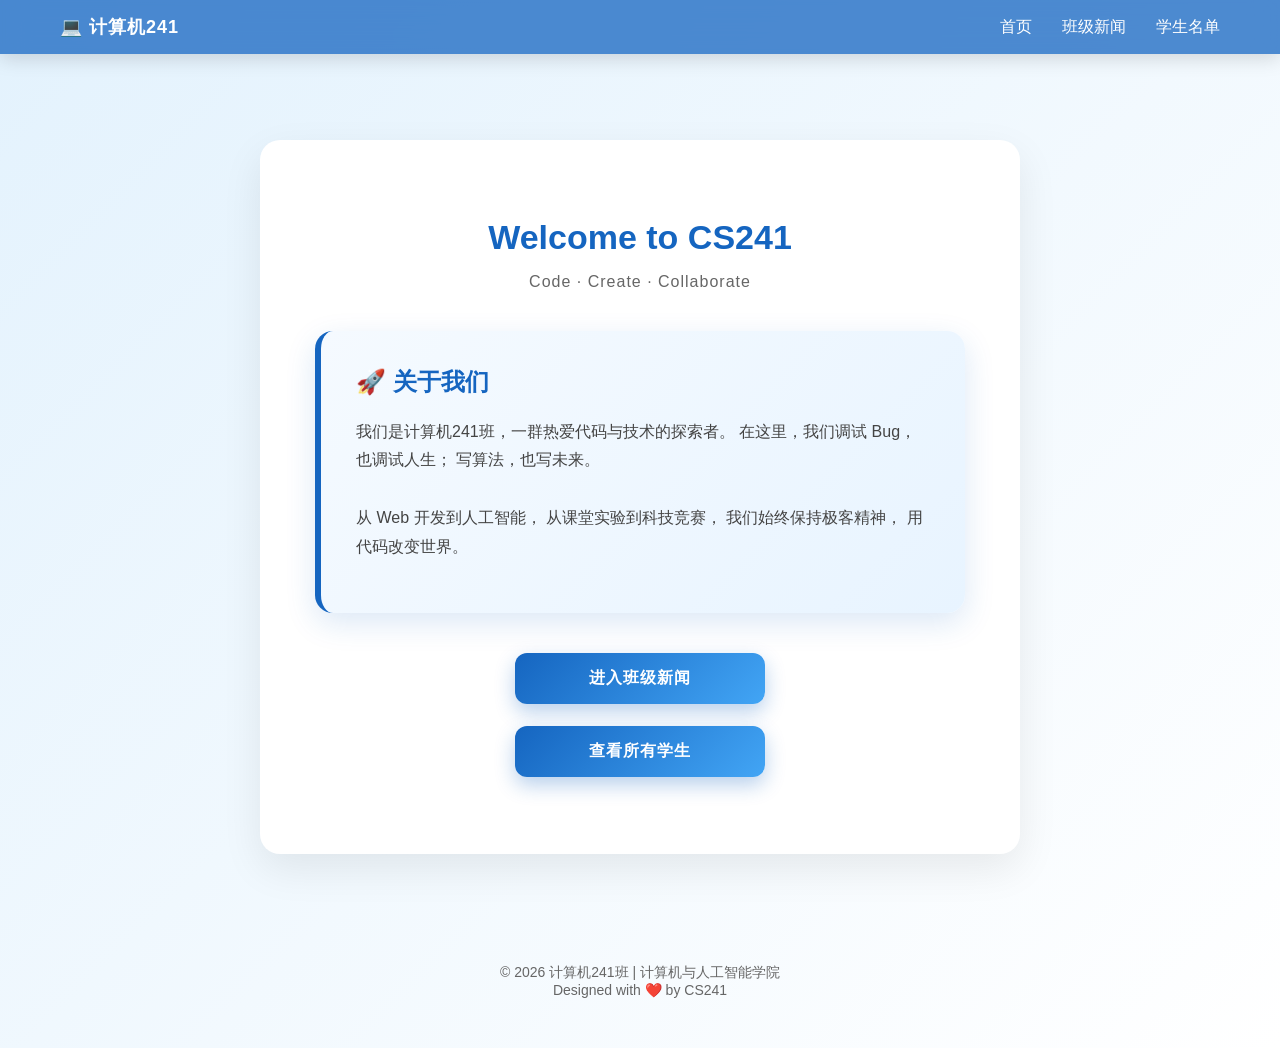
==== index.html @ e0cf7605 "Initial commit - class static website" ====
<!DOCTYPE html>
<html lang="zh-CN">
<head>
  <meta charset="UTF-8">
  <title>计算机241班 | 官方网站</title>
  <link rel="stylesheet" href="style.css">
</head>
<body>

  <!-- 顶部导航栏 -->
  <nav class="navbar">
    <div class="logo">💻 计算机241</div>
    <div class="nav-links">
      <a href="index.html">首页</a>
      <a href="news.html">班级新闻</a>
      <a href="students.html">学生名单</a>
    </div>
  </nav>

  <!-- 主内容 -->
  <div class="container homepage">

    <h1>Welcome to CS241</h1>
    <p class="desc">Code · Create · Collaborate</p>

    <!-- 极客风班级简介 -->
    <div class="intro geek">
      <h2>🚀 关于我们</h2>
      <p>
        我们是计算机241班，一群热爱代码与技术的探索者。
        在这里，我们调试 Bug，也调试人生；
        写算法，也写未来。
        <br><br>
        从 Web 开发到人工智能，
        从课堂实验到科技竞赛，
        我们始终保持极客精神，
        用代码改变世界。
      </p>
    </div>

    <!-- 按钮区域 -->
    <div class="links">
      <a href="news.html" class="btn">进入班级新闻</a>
      <a href="students.html" class="btn secondary">查看所有学生</a>
    </div>

  </div>

  <!-- 页脚 -->
  <footer class="footer">
    © 2026 计算机241班 | 计算机与人工智能学院  
    <br>
    Designed with ❤️ by CS241
  </footer>

</body>
</html>
---- style.css ----
/* =========================
   全站色彩变量系统
========================= */
:root {
  --primary: #1565c0;
  --primary-light: #42a5f5;
  --background: #e3f2fd;
  --text-main: #333;
  --text-light: #666;
  --card-bg: #ffffff;
  --accent: #0d47a1;
}

/* =========================
   全局基础
========================= */
* {
  box-sizing: border-box;   /* 关键修复导航栏溢出问题 */
}

body {
  margin: 0;
  font-family: "Microsoft YaHei", sans-serif;
  background: linear-gradient(135deg, var(--background), #ffffff);
  color: var(--text-main);
}

/* =========================
   毛玻璃导航栏（修复版）
========================= */
.navbar {
  position: fixed;
  top: 0;
  left: 0;
  width: 100%;

  padding: 15px 60px;

  display: flex;
  justify-content: space-between;
  align-items: center;

  background: rgba(21, 101, 192, 0.75);
  backdrop-filter: blur(14px);
  -webkit-backdrop-filter: blur(14px);

  color: white;
  box-shadow: 0 4px 20px rgba(0,0,0,0.15);
  z-index: 1000;
}

.logo {
  font-size: 18px;
  font-weight: bold;
  letter-spacing: 1px;
}

.nav-links {
  display: flex;
  align-items: center;
}

.nav-links a {
  color: white;
  text-decoration: none;
  margin-left: 30px;
  position: relative;
  transition: 0.3s;
  font-weight: 500;
}

/* 下划线动画 */
.nav-links a::after {
  content: "";
  position: absolute;
  left: 0;
  bottom: -6px;
  width: 0;
  height: 2px;
  background: white;
  transition: 0.3s;
}

.nav-links a:hover::after {
  width: 100%;
}

/* =========================
   主容器
========================= */
.container {
  width: 760px;
  margin: 140px auto 60px auto;
  padding: 55px;
  background: var(--card-bg);
  border-radius: 20px;
  box-shadow: 0 15px 40px rgba(0,0,0,0.08);
  text-align: center;
}

/* =========================
   标题区域
========================= */
h1 {
  font-size: 34px;
  color: var(--primary);
  margin-bottom: 10px;
}

.desc {
  font-size: 16px;
  color: var(--text-light);
  margin-bottom: 40px;
  letter-spacing: 1px;
}

/* =========================
   科技风简介
========================= */
.intro.geek {
  margin: 40px 0;
  padding: 35px;
  border-radius: 18px;
  text-align: left;

  background: linear-gradient(135deg, #f5faff, #e8f4ff);
  border-left: 6px solid var(--primary);

  box-shadow: 0 10px 30px rgba(21,101,192,0.15);
}

.intro.geek h2 {
  margin-top: 0;
  color: var(--primary);
}

.intro.geek p {
  line-height: 1.8;
  color: #444;
}

/* =========================
   渐变按钮 + 微动效
========================= */
.btn {
  display: block;
  width: 250px;
  margin: 22px auto;
  padding: 15px;

  background: linear-gradient(
    135deg,
    var(--primary),
    var(--primary-light)
  );

  color: white;
  text-decoration: none;
  border-radius: 12px;
  font-weight: bold;
  letter-spacing: 1px;

  transition: all 0.3s ease;
  box-shadow: 0 8px 20px rgba(21,101,192,0.3);
}

/* 悬浮 */
.btn:hover {
  transform: translateY(-5px);
  box-shadow: 0 15px 35px rgba(21,101,192,0.45);
}

/* 点击 */
.btn:active {
  transform: translateY(-2px);
}

/* =========================
   新闻列表
========================= */
.news-list {
  list-style: none;
  padding: 0;
  text-align: left;
}

.news-list li {
  padding: 12px;
  border-bottom: 1px solid #eee;
  transition: 0.3s;
}

.news-list li:hover {
  background: #f5f9ff;
  transform: translateX(6px);
}

/* =========================
   学生名单
========================= */
.student-list {
  list-style: none;
  padding: 0;
  column-count: 2;
  column-gap: 50px;
  text-align: left;
}

.student-list li {
  padding: 6px 0;
  transition: 0.3s;
}

.student-list li:hover {
  transform: translateX(6px);
  color: var(--primary);
}

.highlight {
  text-decoration: none;
  font-weight: bold;
  color: #d32f2f;
}

.highlight:hover {
  text-decoration: underline;
}

/* =========================
   页脚
========================= */
.footer {
  text-align: center;
  padding: 50px 20px;
  font-size: 14px;
  color: var(--text-light);
}

/* =========================
   推荐信页面
========================= */

.letter-page .container {
  text-align: left;      /* 恢复左对齐 */
}

.letter-page h1 {
  text-align: center;    /* 标题保持居中 */
}

.letter-page .date {
  text-align: right;     /* 日期右对齐 */
  margin-top: -10px;
  margin-bottom: 30px;
}

.letter-page .signature {
  text-align: right;     /* 署名右对齐 */
  margin-top: 40px;
}
/* =========================
   个人主页升级版
========================= */

.profile-info {
  margin: 30px auto 40px auto;
  max-width: 400px;
}

.info-item {
  display: flex;
  justify-content: space-between;
  padding: 10px 0;
  border-bottom: 1px solid #eee;
}

.label {
  color: #888;
  font-size: 14px;
}

.value {
  font-weight: 500;
}

.highlight-name {
  font-size: 18px;
  font-weight: bold;
  color: var(--primary);
}
/* =========================
   GitHub + Portfolio 模块
========================= */

.github-section,
.portfolio-section {
  margin: 15px 0 25px 0;
  padding: 15px 20px;
  background: #f5f9ff;
  border-radius: 14px;
  box-shadow: 0 8px 25px rgba(0,0,0,0.08);
  text-align: center;
  transition: 0.3s;
}

.github-section:hover,
.portfolio-section:hover {
  transform: translateY(-3px);
}

.github-section a,
.portfolio-section a {
  text-decoration: none;
  font-weight: bold;
  font-size: 15px;
  color: var(--primary);
  letter-spacing: 0.5px;
  transition: 0.3s;
}

.github-section a:hover,
.portfolio-section a:hover {
  color: var(--accent);
}
/* =========================
   折叠式简历模块
========================= */

.resume-details {
  margin: 20px 0 40px 0;
  border-radius: 14px;
  background: #f5f9ff;
  padding: 15px 20px;
  box-shadow: 0 8px 25px rgba(0,0,0,0.08);
  transition: 0.3s;
}

.resume-details summary {
  cursor: pointer;
  font-weight: bold;
  font-size: 16px;
  list-style: none;
  outline: none;
}

.resume-details summary::-webkit-details-marker {
  display: none;
}

/* 自定义小箭头 */
.resume-details summary::after {
  content: " ▼";
  font-size: 14px;
  transition: 0.3s;
}

.resume-details[open] summary::after {
  content: " ▲";
}

.resume-content {
  margin-top: 20px;
  text-align: center;
  animation: fadeIn 0.4s ease;
}

.resume-content img {
  width: 100%;
  max-width: 600px;
  border-radius: 12px;
  box-shadow: 0 12px 35px rgba(0,0,0,0.15);
}

.resume-download {
  margin-top: 15px;
}

.resume-download a {
  color: var(--primary);
  font-weight: bold;
  text-decoration: none;
}

.resume-download a:hover {
  text-decoration: underline;
}

/* 展开动画 */
@keyframes fadeIn {
  from {
    opacity: 0;
    transform: translateY(-10px);
  }
  to {
    opacity: 1;
    transform: translateY(0);
  }
}

.link-item {
  margin: 8px 0;
}
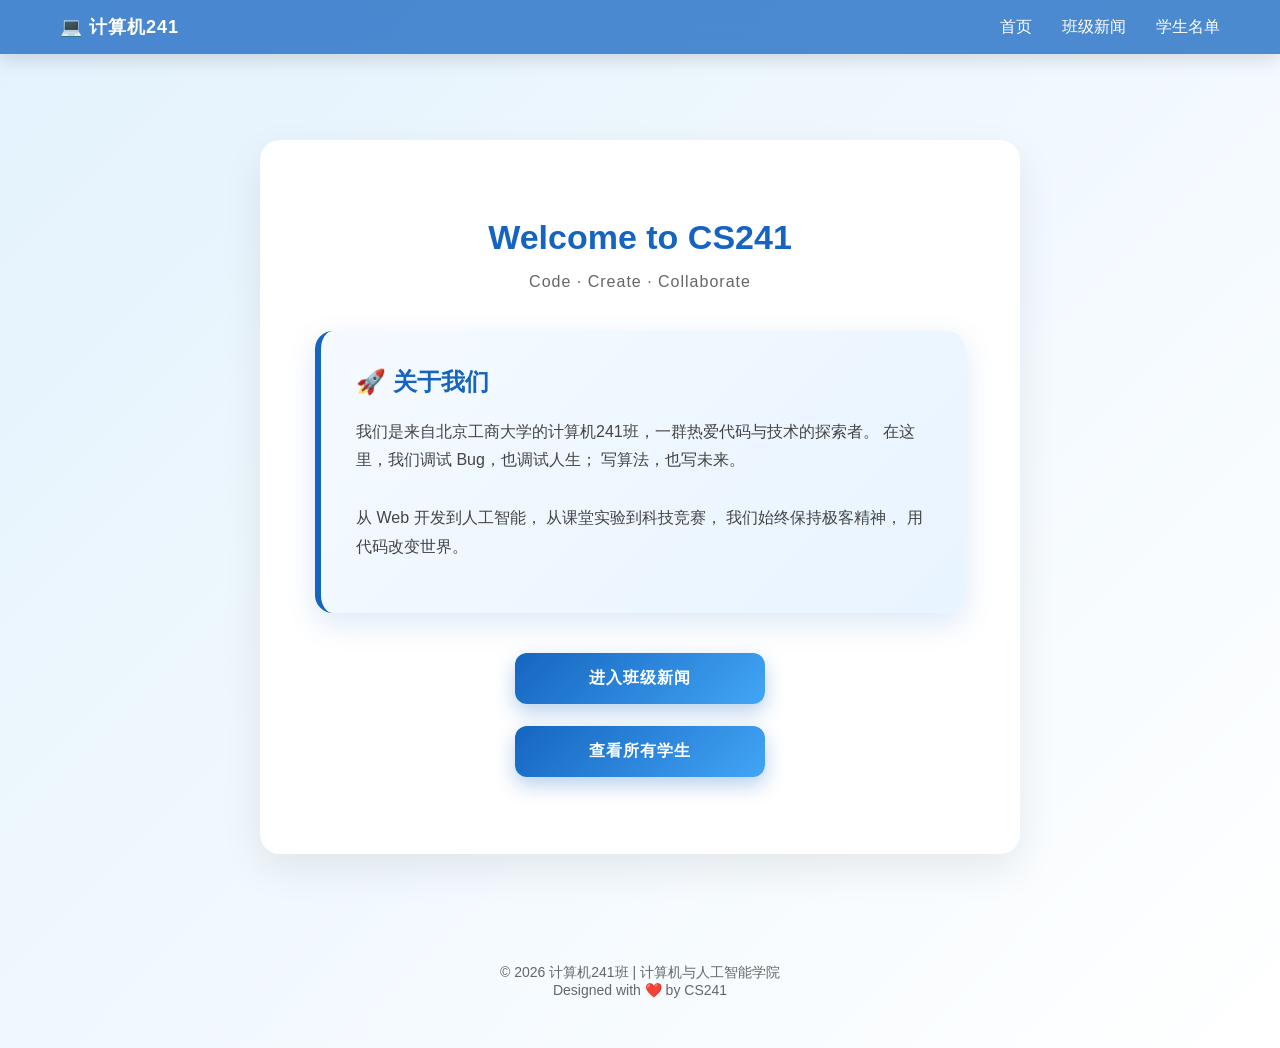
==== commit f77bed11: "modified class intro" ====
--- a/index.html
+++ b/index.html
@@ -27,7 +27,7 @@
     <div class="intro geek">
       <h2>🚀 关于我们</h2>
       <p>
-        我们是计算机241班，一群热爱代码与技术的探索者。
+        我们是来自北京工商大学的计算机241班，一群热爱代码与技术的探索者。
         在这里，我们调试 Bug，也调试人生；
         写算法，也写未来。
         <br><br>
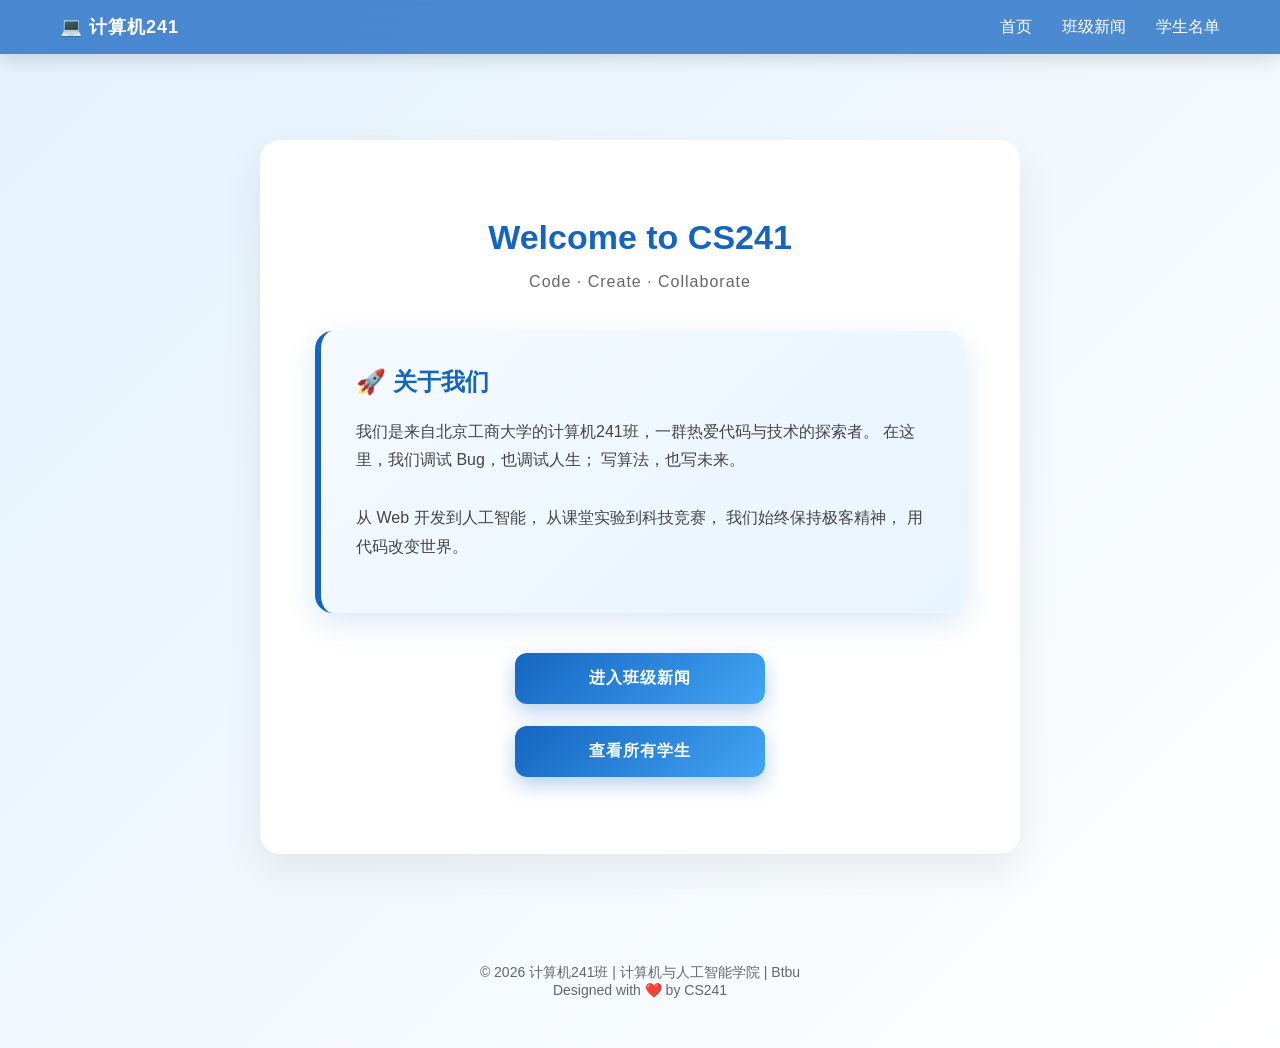
==== commit 7f901c55: "modified footer" ====
--- a/index.html
+++ b/index.html
@@ -48,7 +48,7 @@
 
   <!-- 页脚 -->
   <footer class="footer">
-    © 2026 计算机241班 | 计算机与人工智能学院  
+    © 2026 计算机241班 | 计算机与人工智能学院 | Btbu
     <br>
     Designed with ❤️ by CS241
   </footer>
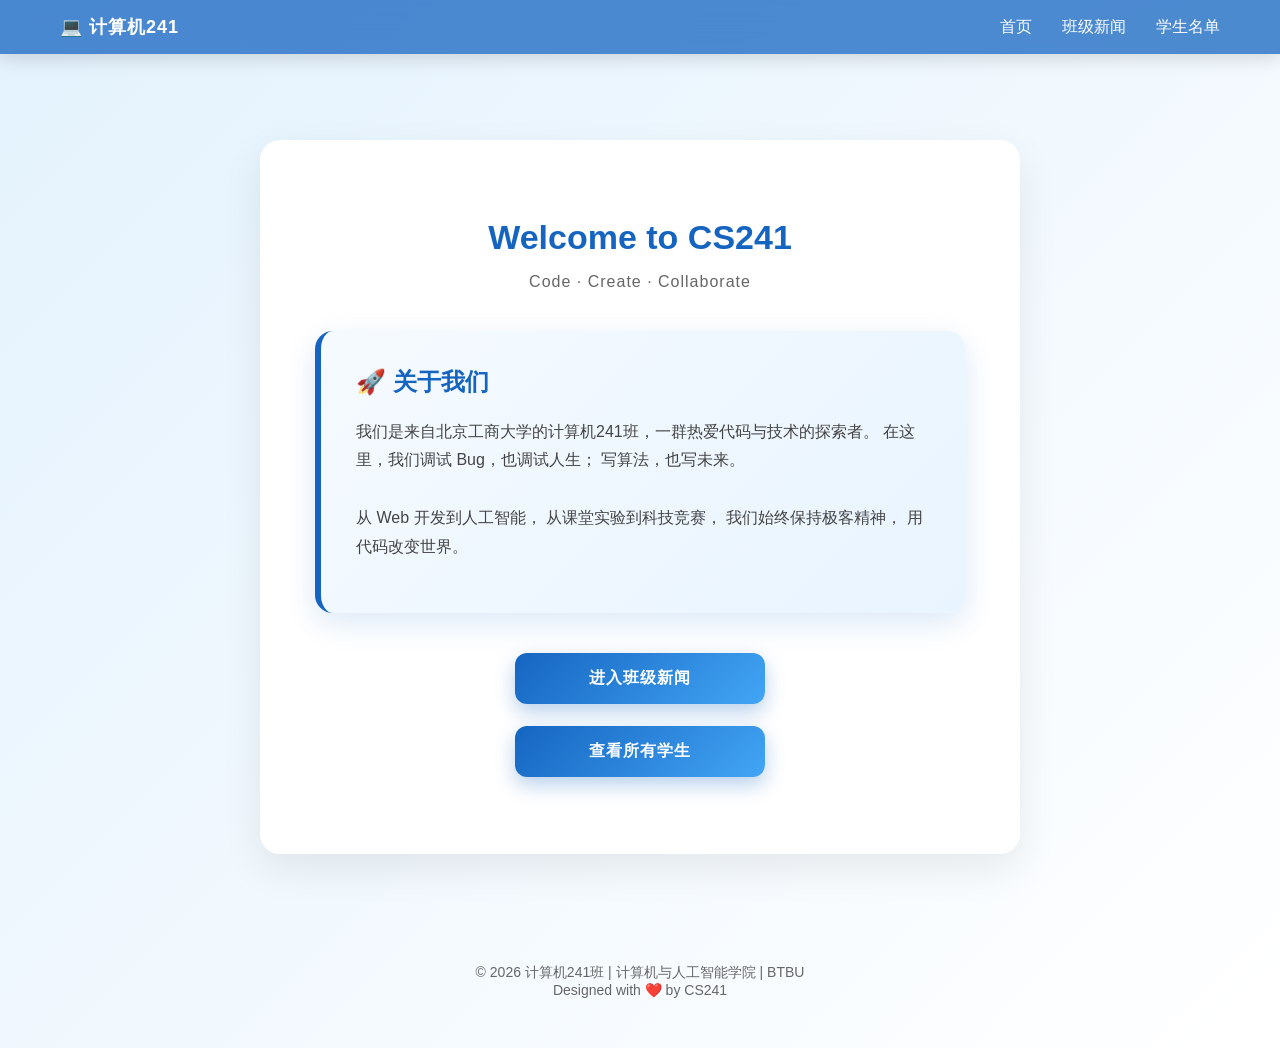
==== commit 5a3778c8: "modified footer" ====
--- a/index.html
+++ b/index.html
@@ -48,7 +48,7 @@
 
   <!-- 页脚 -->
   <footer class="footer">
-    © 2026 计算机241班 | 计算机与人工智能学院 | Btbu
+    © 2026 计算机241班 | 计算机与人工智能学院 | BTBU
     <br>
     Designed with ❤️ by CS241
   </footer>
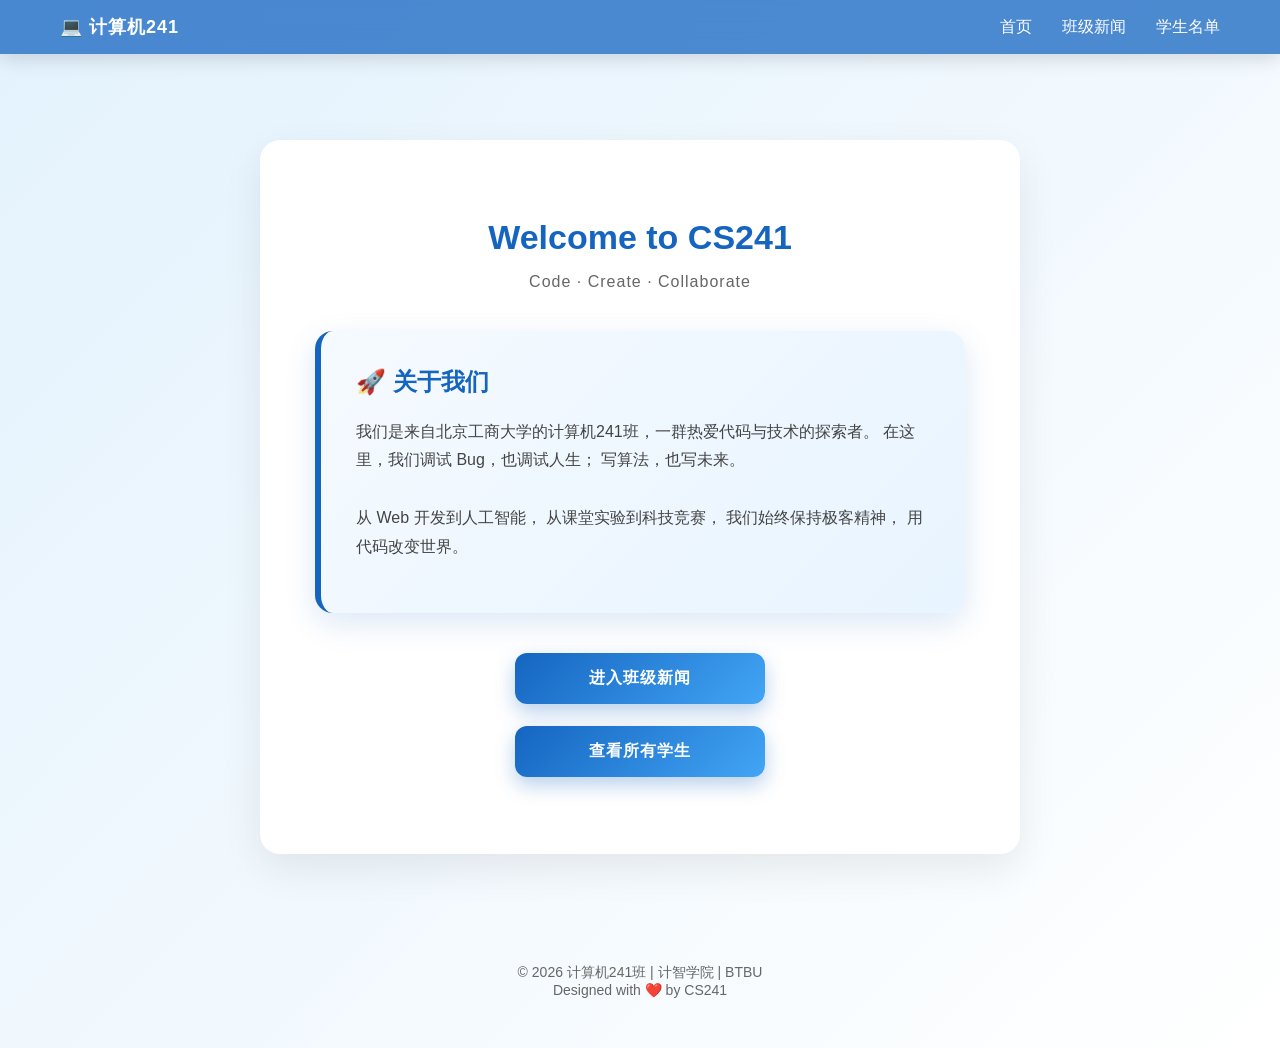
==== commit 23cdd93c: "modified footer" ====
--- a/index.html
+++ b/index.html
@@ -48,7 +48,7 @@
 
   <!-- 页脚 -->
   <footer class="footer">
-    © 2026 计算机241班 | 计算机与人工智能学院 | BTBU
+    © 2026 计算机241班 | 计智学院 | BTBU
     <br>
     Designed with ❤️ by CS241
   </footer>
